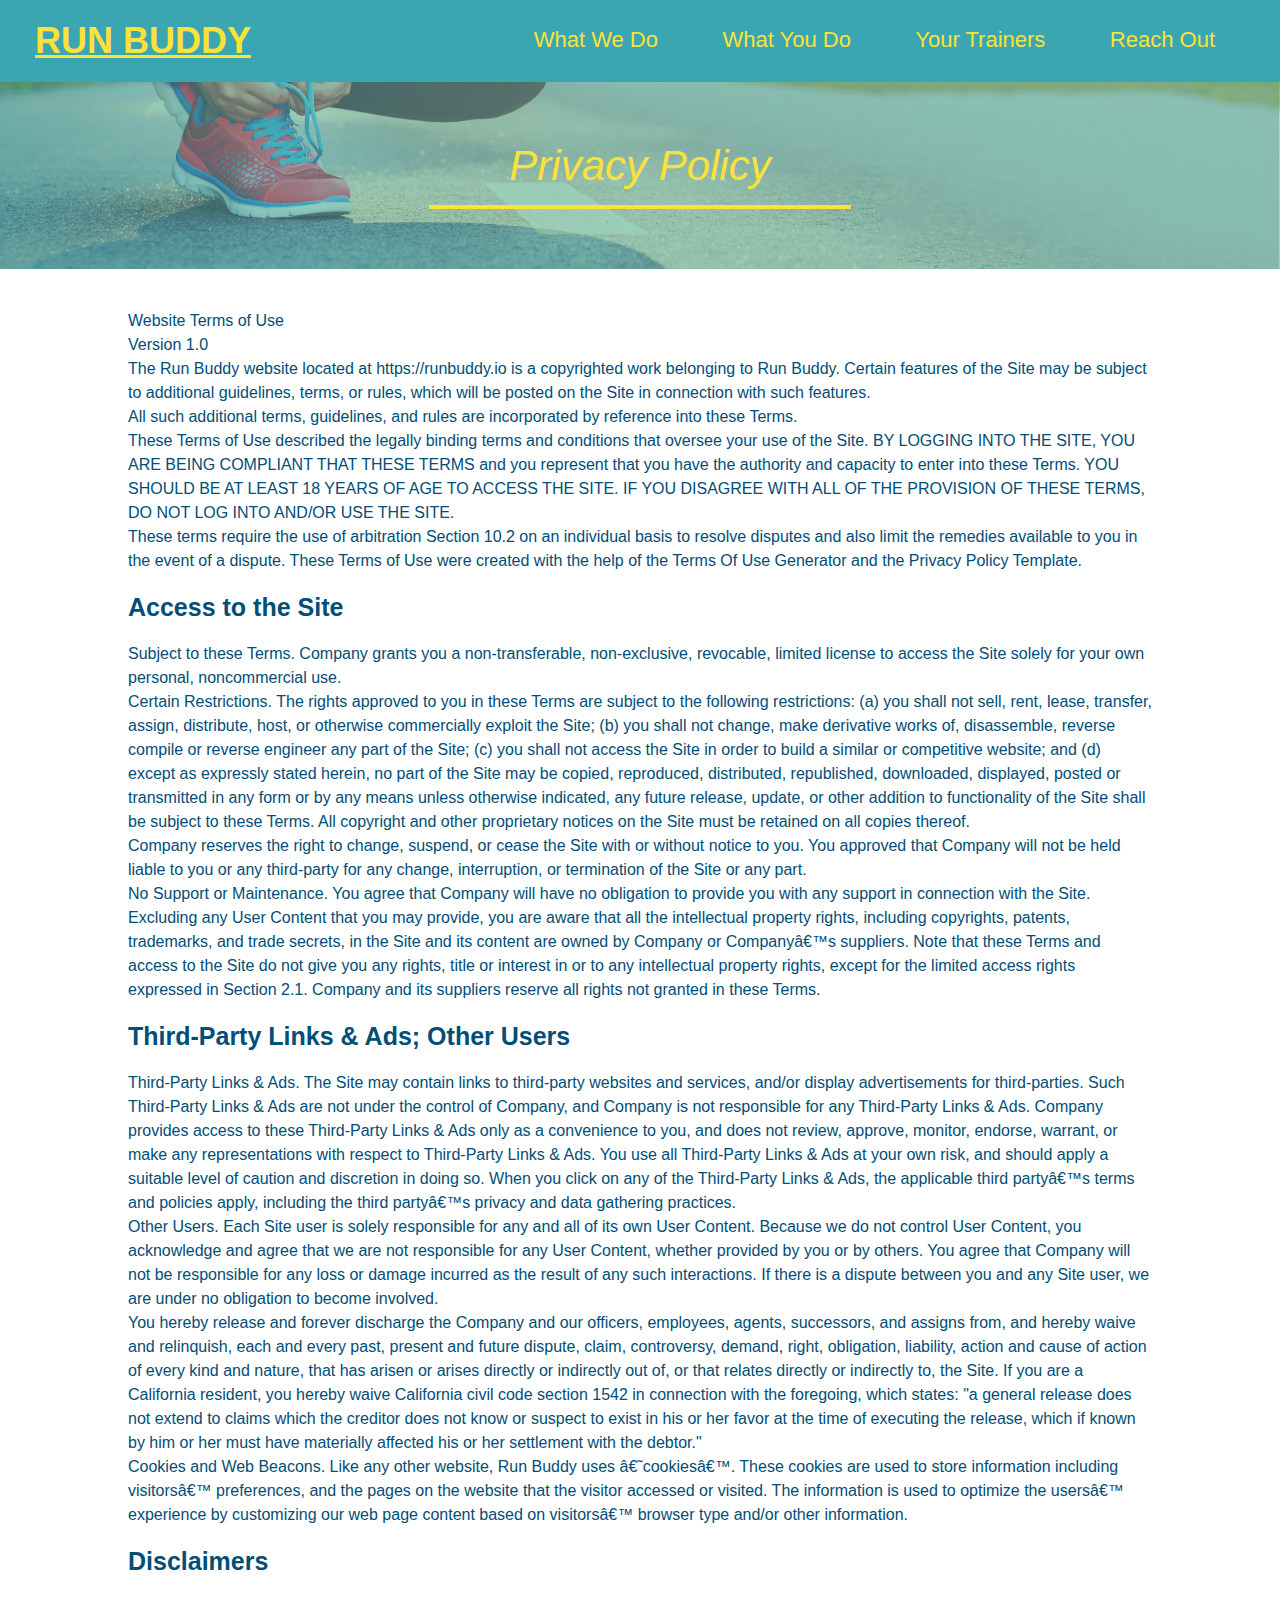
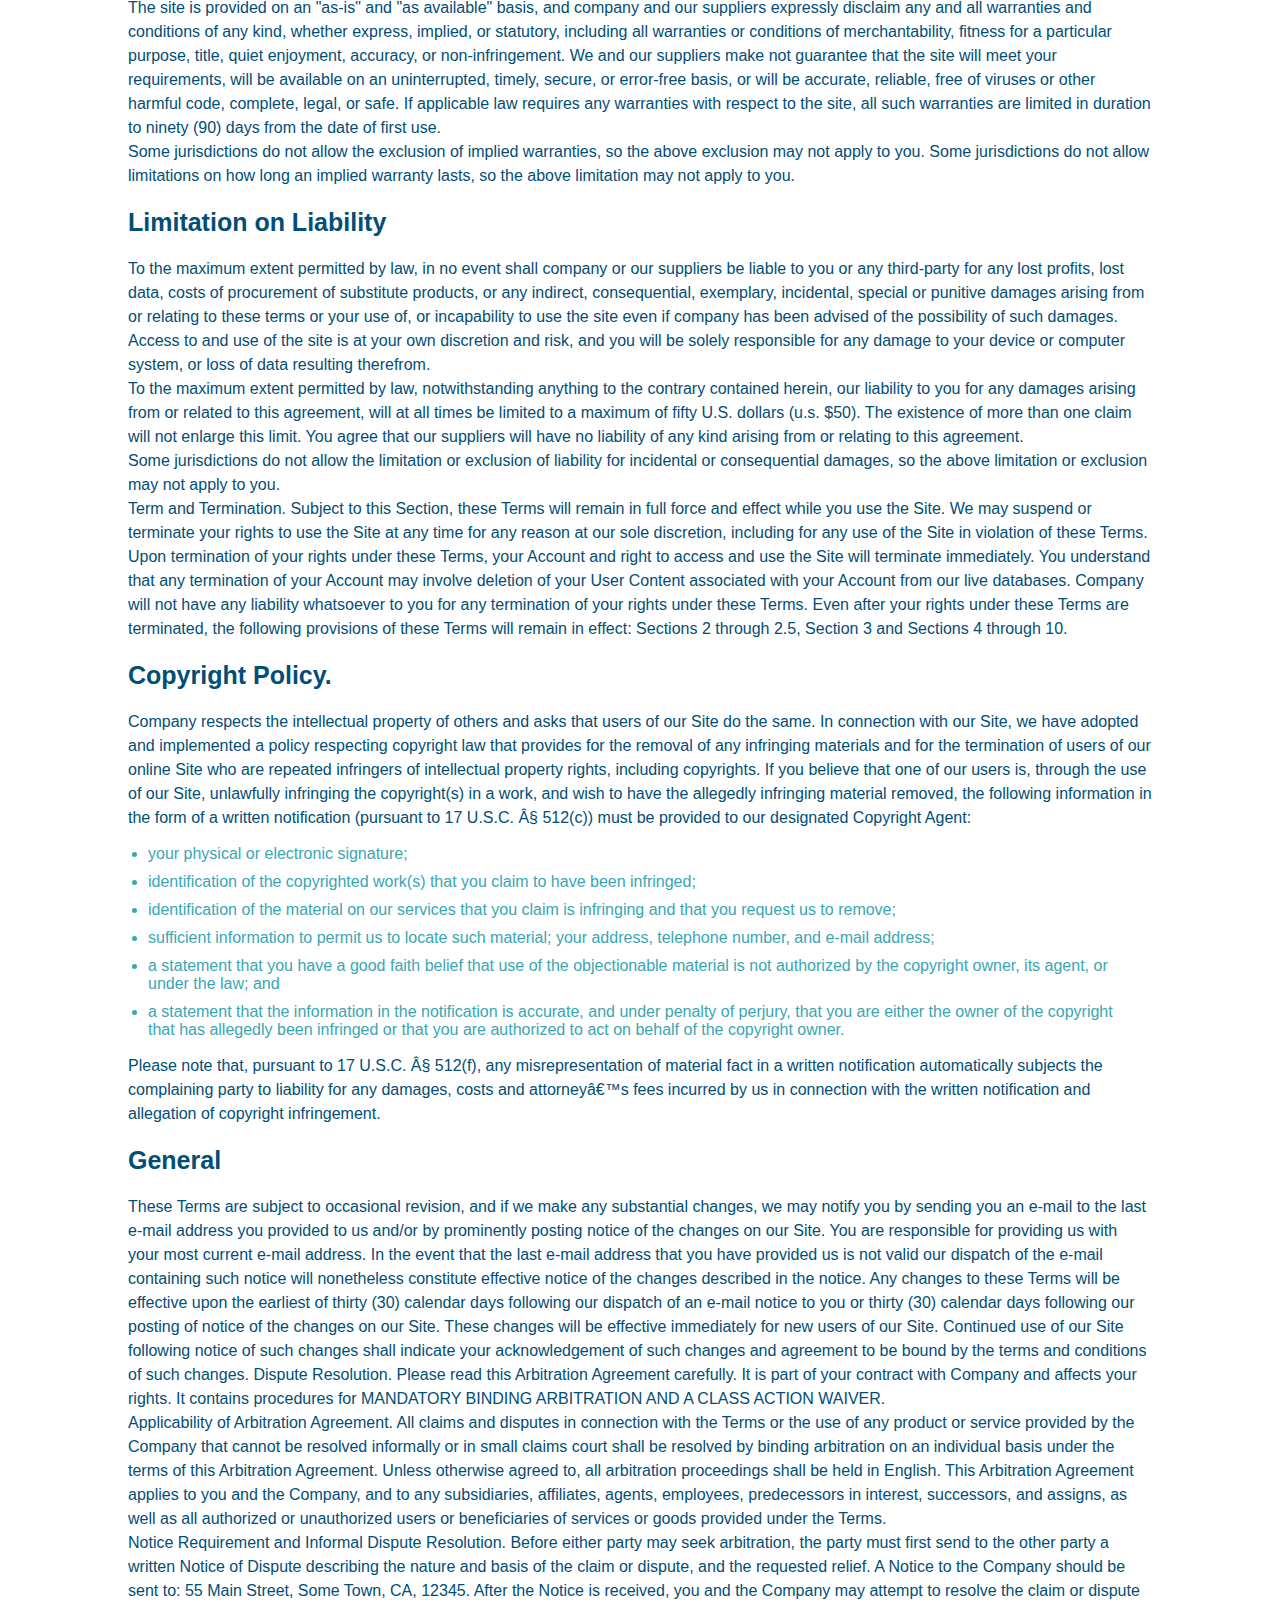
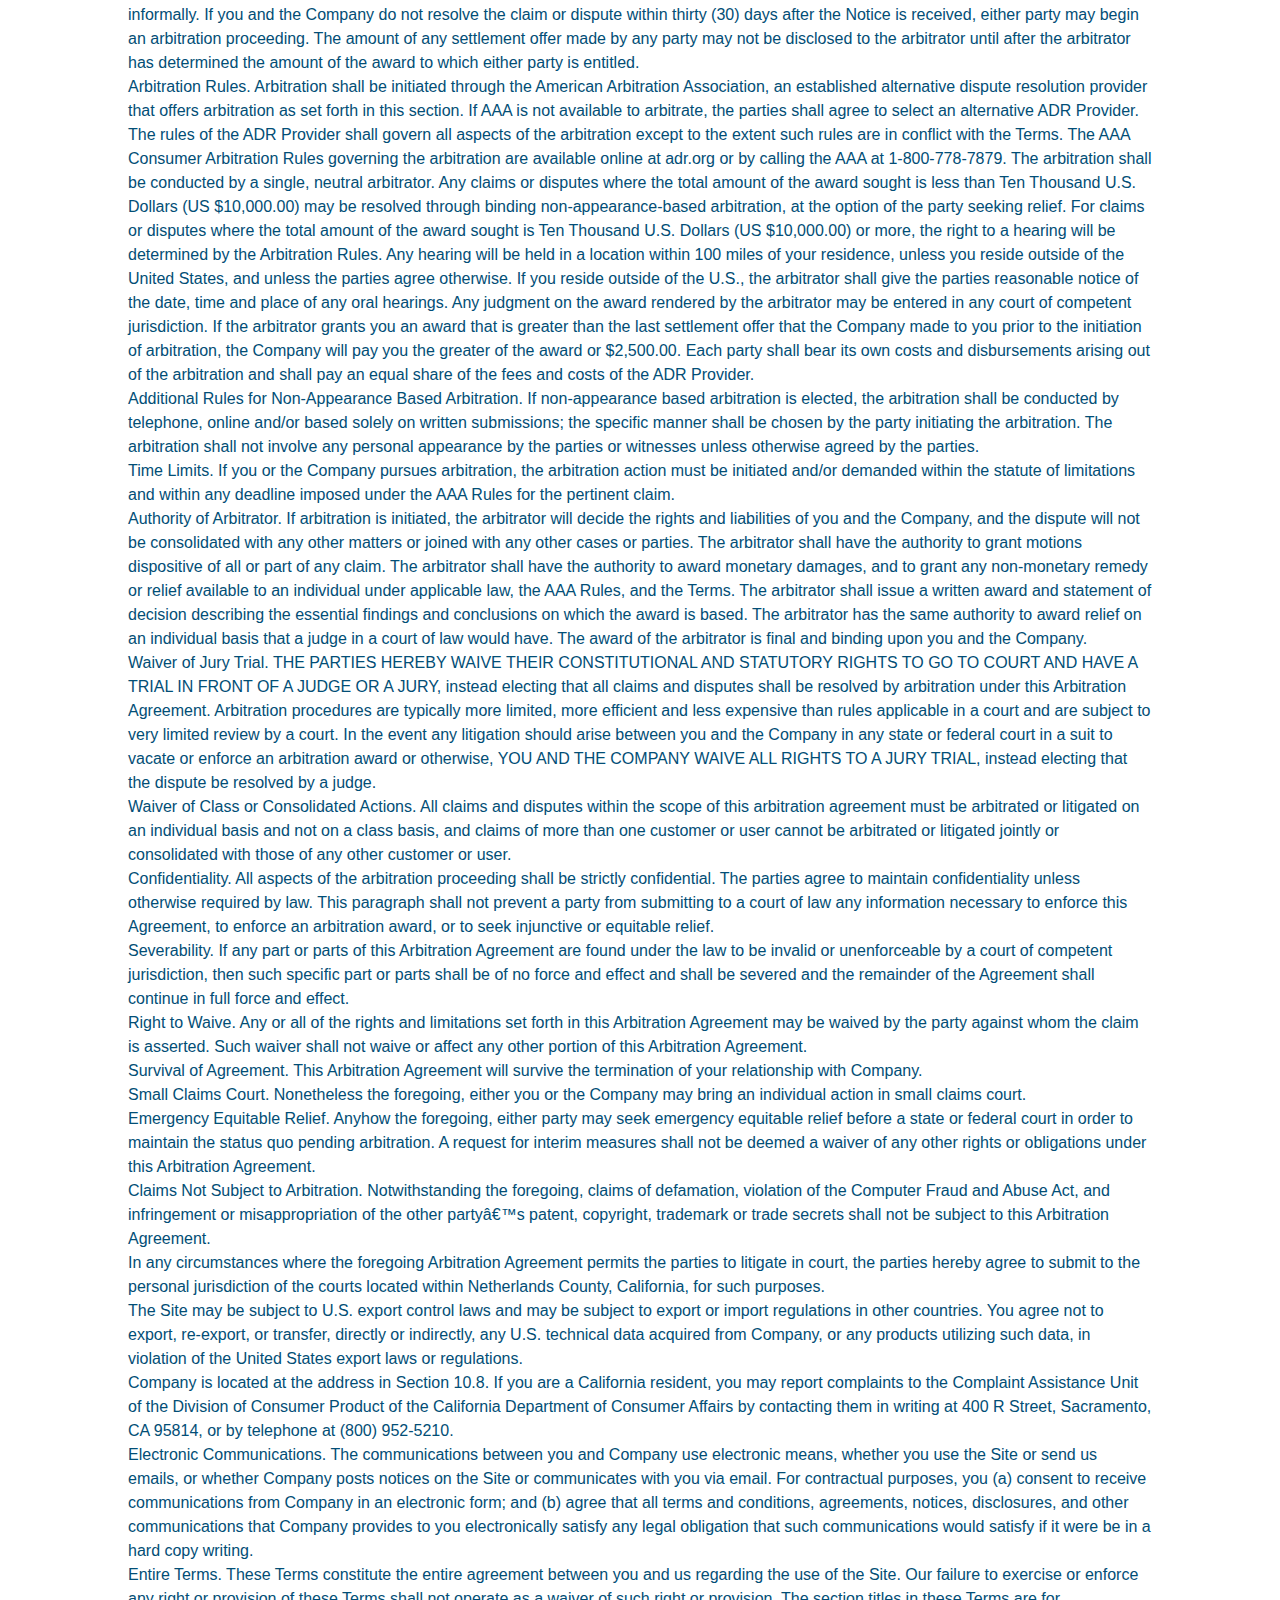
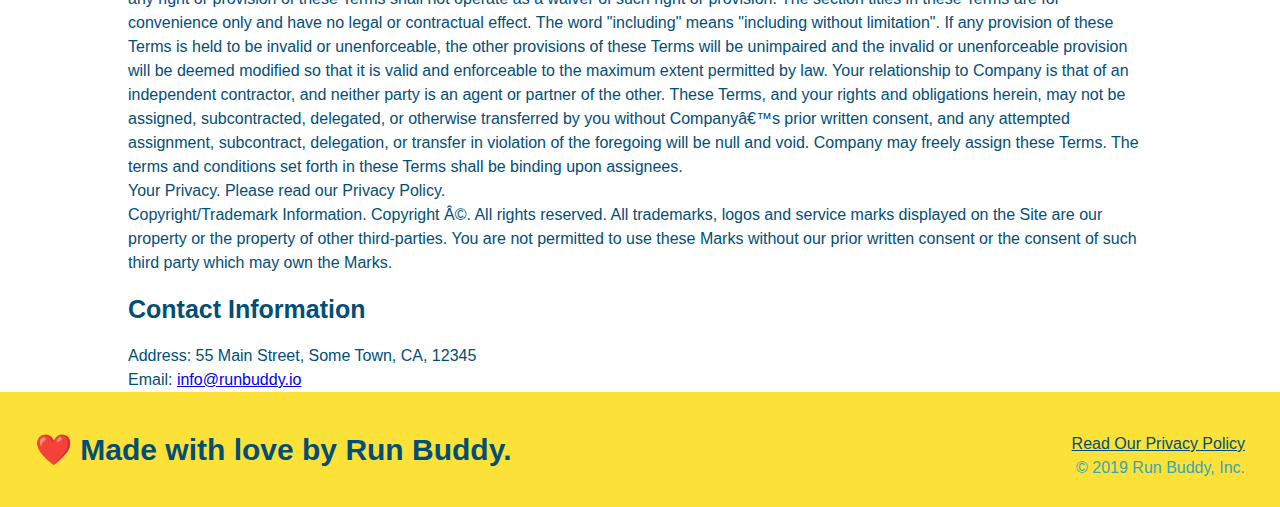
==== privacy-policy.html @ 0b7772a9 "anything over there" ====
<!DOCTYPE html>
<html lang="en">
  <head>
    <meta charset="UTF-8" />
    <title>Privacy Policy - Run Buddy</title>
  </head>
  <link rel="stylesheet" href="./assets/css/style.css" />
  <link rel="stylesheet" href="./assets/css/secondary-style.css" />
  <body>
    <header>
        <h1>
          <a href="./index.html">RUN BUDDY</a>
        </h1> 
        <nav>
            <!--Unordered list element-->
            <ul>
                <!-- List item element-->
                <li>
                    <!-- Anchor element -->
                    <a href=".index.html#what-we-do">What We Do</a>
                </li>
                <li>
                    <a href=".index.html#what-you-do">What You Do</a>
                </li>
                <li>
                    <a href=".index.html#your-trainers">Your Trainers</a>
                </li>
                <li>
                    <a href=".index.html#reach-out">Reach Out</a>
                </li>
            </ul>
        </nav>
    </header>

    <section class="hero hero-secondary">
        <h2 class="page-title">
            Privacy Policy
        </h2>
    </section>

    <article class="secondary-content">

      <p>
        Website Terms of Use
      </p>

      <p>
        Version 1.0
      </p>

      <p>
        The Run Buddy website located at https://runbuddy.io is a copyrighted work belonging to Run Buddy. Certain
        features of the Site may be subject to additional guidelines, terms, or rules, which will be posted on the Site
        in connection with such features.
      </p>

      <p>
        All such additional terms, guidelines, and rules are incorporated by reference into these Terms.
      </p>

      <p>
        These Terms of Use described the legally binding terms and conditions that oversee your use of the Site. BY
        LOGGING INTO THE SITE, YOU ARE BEING COMPLIANT THAT THESE TERMS and you represent that you have the authority
        and capacity to enter into these Terms. YOU SHOULD BE AT LEAST 18 YEARS OF AGE TO ACCESS THE SITE. IF YOU
        DISAGREE WITH ALL OF THE PROVISION OF THESE TERMS, DO NOT LOG INTO AND/OR USE THE SITE.
      </p>

      <p>
        These terms require the use of arbitration Section 10.2 on an individual basis to resolve disputes and also
        limit the remedies available to you in the event of a dispute. These Terms of Use were created with the help of
        the Terms Of Use Generator and the Privacy Policy Template.
      </p>

      <h3>
        Access to the Site
      </h3>

      <p>
        Subject to these Terms. Company grants you a non-transferable, non-exclusive, revocable, limited license to
        access the Site solely for your own personal, noncommercial use.
      </p>

      <p>
        Certain Restrictions. The rights approved to you in these Terms are subject to the following restrictions: (a)
        you shall not sell, rent, lease, transfer, assign, distribute, host, or otherwise commercially exploit the Site;
        (b) you shall not change, make derivative works of, disassemble, reverse compile or reverse engineer any part of
        the Site; (c) you shall not access the Site in order to build a similar or competitive website; and (d) except
        as expressly stated herein, no part of the Site may be copied, reproduced, distributed, republished, downloaded,
        displayed, posted or transmitted in any form or by any means unless otherwise indicated, any future release,
        update, or other addition to functionality of the Site shall be subject to these Terms. All copyright and other
        proprietary notices on the Site must be retained on all copies thereof.
      </p>

      <p>
        Company reserves the right to change, suspend, or cease the Site with or without notice to you. You approved
        that Company will not be held liable to you or any third-party for any change, interruption, or termination of
        the Site or any part.
      </p>

      <p>
        No Support or Maintenance. You agree that Company will have no obligation to provide you with any support in
        connection with the Site.
      </p>

      <p>
        Excluding any User Content that you may provide, you are aware that all the intellectual property rights,
        including copyrights, patents, trademarks, and trade secrets, in the Site and its content are owned by Company
        or Companyâ€™s suppliers. Note that these Terms and access to the Site do not give you any rights, title or
        interest in or to any intellectual property rights, except for the limited access rights expressed in Section
        2.1. Company and its suppliers reserve all rights not granted in these Terms.
      </p>

      <h3>
        Third-Party Links & Ads; Other Users
      </h3>

      <p>
        Third-Party Links & Ads. The Site may contain links to third-party websites and services, and/or display
        advertisements for third-parties. Such Third-Party Links & Ads are not under the control of Company, and Company
        is not responsible for any Third-Party Links & Ads. Company provides access to these Third-Party Links & Ads
        only as a convenience to you, and does not review, approve, monitor, endorse, warrant, or make any
        representations with respect to Third-Party Links & Ads. You use all Third-Party Links & Ads at your own risk,
        and should apply a suitable level of caution and discretion in doing so. When you click on any of the
        Third-Party Links & Ads, the applicable third partyâ€™s terms and policies apply, including the third partyâ€™s
        privacy and data gathering practices.
      </p>

      <p>
        Other Users. Each Site user is solely responsible for any and all of its own User Content. Because we do not
        control User Content, you acknowledge and agree that we are not responsible for any User Content, whether
        provided by you or by others. You agree that Company will not be responsible for any loss or damage incurred as
        the result of any such interactions. If there is a dispute between you and any Site user, we are under no
        obligation to become involved.
      </p>

      <p>
        You hereby release and forever discharge the Company and our officers, employees, agents, successors, and
        assigns from, and hereby waive and relinquish, each and every past, present and future dispute, claim,
        controversy, demand, right, obligation, liability, action and cause of action of every kind and nature, that has
        arisen or arises directly or indirectly out of, or that relates directly or indirectly to, the Site. If you are
        a California resident, you hereby waive California civil code section 1542 in connection with the foregoing,
        which states: "a general release does not extend to claims which the creditor does not know or suspect to exist
        in his or her favor at the time of executing the release, which if known by him or her must have materially
        affected his or her settlement with the debtor."
      </p>

      <p>
        Cookies and Web Beacons. Like any other website, Run Buddy uses â€˜cookiesâ€™. These cookies are used to store
        information including visitorsâ€™ preferences, and the pages on the website that the visitor accessed or visited.
        The information is used to optimize the usersâ€™ experience by customizing our web page content based on visitorsâ€™
        browser type and/or other information.
      </p>

      <h3>
        Disclaimers
      </h3>

      <p>
        The site is provided on an "as-is" and "as available" basis, and company and our suppliers expressly disclaim
        any and all warranties and conditions of any kind, whether express, implied, or statutory, including all
        warranties or conditions of merchantability, fitness for a particular purpose, title, quiet enjoyment, accuracy,
        or non-infringement. We and our suppliers make not guarantee that the site will meet your requirements, will be
        available on an uninterrupted, timely, secure, or error-free basis, or will be accurate, reliable, free of
        viruses or other harmful code, complete, legal, or safe. If applicable law requires any warranties with respect
        to the site, all such warranties are limited in duration to ninety (90) days from the date of first use.
      </p>

      <p>
        Some jurisdictions do not allow the exclusion of implied warranties, so the above exclusion may not apply to
        you. Some jurisdictions do not allow limitations on how long an implied warranty lasts, so the above limitation
        may not apply to you.
      </p>

      <h3>
        Limitation on Liability
      </h3>

      <p>
        To the maximum extent permitted by law, in no event shall company or our suppliers be liable to you or any
        third-party for any lost profits, lost data, costs of procurement of substitute products, or any indirect,
        consequential, exemplary, incidental, special or punitive damages arising from or relating to these terms or
        your use of, or incapability to use the site even if company has been advised of the possibility of such
        damages. Access to and use of the site is at your own discretion and risk, and you will be solely responsible
        for any damage to your device or computer system, or loss of data resulting therefrom.
      </p>

      <p>
        To the maximum extent permitted by law, notwithstanding anything to the contrary contained herein, our liability
        to you for any damages arising from or related to this agreement, will at all times be limited to a maximum of
        fifty U.S. dollars (u.s. $50). The existence of more than one claim will not enlarge this limit. You agree that
        our suppliers will have no liability of any kind arising from or relating to this agreement.
      </p>

      <p>
        Some jurisdictions do not allow the limitation or exclusion of liability for incidental or consequential
        damages, so the above limitation or exclusion may not apply to you.
      </p>

      <p>
        Term and Termination. Subject to this Section, these Terms will remain in full force and effect while you use
        the Site. We may suspend or terminate your rights to use the Site at any time for any reason at our sole
        discretion, including for any use of the Site in violation of these Terms. Upon termination of your rights under
        these Terms, your Account and right to access and use the Site will terminate immediately. You understand that
        any termination of your Account may involve deletion of your User Content associated with your Account from our
        live databases. Company will not have any liability whatsoever to you for any termination of your rights under
        these Terms. Even after your rights under these Terms are terminated, the following provisions of these Terms
        will remain in effect: Sections 2 through 2.5, Section 3 and Sections 4 through 10.
      </p>

      <h3>
        Copyright Policy.
      </h3>

      <p>
        Company respects the intellectual property of others and asks that users of our Site do the same. In connection
        with our Site, we have adopted and implemented a policy respecting copyright law that provides for the removal
        of any infringing materials and for the termination of users of our online Site who are repeated infringers of
        intellectual property rights, including copyrights. If you believe that one of our users is, through the use of
        our Site, unlawfully infringing the copyright(s) in a work, and wish to have the allegedly infringing material
        removed, the following information in the form of a written notification (pursuant to 17 U.S.C. Â§ 512(c)) must
        be provided to our designated Copyright Agent:
      </p>

      <ul>
        <li>
          your physical or electronic signature;
        </li>
        <li>
          identification of the copyrighted work(s) that you claim to have been infringed;
        </li>
        <li>
          identification of the material on our services that you claim is infringing and that you request us to remove;
        </li>
        <li>
          sufficient information to permit us to locate such material; your address, telephone number, and e-mail
          address;
        </li>
        <li>
          a statement that you have a good faith belief that use of the objectionable material is not authorized by the
          copyright owner, its agent, or under the law; and
        </li>
        <li>
          a statement that the information in the notification is accurate, and under penalty of perjury, that you are
          either the owner of the copyright that has allegedly been infringed or that you are authorized to act on
          behalf of the copyright owner.
        </li>
      </ul>

      <p>
        Please note that, pursuant to 17 U.S.C. Â§ 512(f), any misrepresentation of material fact in a written
        notification automatically subjects the complaining party to liability for any damages, costs and attorneyâ€™s
        fees incurred by us in connection with the written notification and allegation of copyright infringement.
      </p>

      <h3>
        General
      </h3>

      <p>
        These Terms are subject to occasional revision, and if we make any substantial changes, we may notify you by
        sending you an e-mail to the last e-mail address you provided to us and/or by prominently posting notice of the
        changes on our Site. You are responsible for providing us with your most current e-mail address. In the event
        that the last e-mail address that you have provided us is not valid our dispatch of the e-mail containing such
        notice will nonetheless constitute effective notice of the changes described in the notice. Any changes to these
        Terms will be effective upon the earliest of thirty (30) calendar days following our dispatch of an e-mail
        notice to you or thirty (30) calendar days following our posting of notice of the changes on our Site. These
        changes will be effective immediately for new users of our Site. Continued use of our Site following notice of
        such changes shall indicate your acknowledgement of such changes and agreement to be bound by the terms and
        conditions of such changes. Dispute Resolution. Please read this Arbitration Agreement carefully. It is part of
        your contract with Company and affects your rights. It contains procedures for MANDATORY BINDING ARBITRATION AND
        A CLASS ACTION WAIVER.
      </p>

      <p>
        Applicability of Arbitration Agreement. All claims and disputes in connection with the Terms or the use of any
        product or service provided by the Company that cannot be resolved informally or in small claims court shall be
        resolved by binding arbitration on an individual basis under the terms of this Arbitration Agreement. Unless
        otherwise agreed to, all arbitration proceedings shall be held in English. This Arbitration Agreement applies to
        you and the Company, and to any subsidiaries, affiliates, agents, employees, predecessors in interest,
        successors, and assigns, as well as all authorized or unauthorized users or beneficiaries of services or goods
        provided under the Terms.
      </p>

      <p>
        Notice Requirement and Informal Dispute Resolution. Before either party may seek arbitration, the party must
        first send to the other party a written Notice of Dispute describing the nature and basis of the claim or
        dispute, and the requested relief. A Notice to the Company should be sent to: 55 Main Street, Some Town, CA,
        12345. After the Notice is received, you and the Company may attempt to resolve the claim or dispute informally.
        If you and the Company do not resolve the claim or dispute within thirty (30) days after the Notice is received,
        either party may begin an arbitration proceeding. The amount of any settlement offer made by any party may not
        be disclosed to the arbitrator until after the arbitrator has determined the amount of the award to which either
        party is entitled.
      </p>

      <p>
        Arbitration Rules. Arbitration shall be initiated through the American Arbitration Association, an established
        alternative dispute resolution provider that offers arbitration as set forth in this section. If AAA is not
        available to arbitrate, the parties shall agree to select an alternative ADR Provider. The rules of the ADR
        Provider shall govern all aspects of the arbitration except to the extent such rules are in conflict with the
        Terms. The AAA Consumer Arbitration Rules governing the arbitration are available online at adr.org or by
        calling the AAA at 1-800-778-7879. The arbitration shall be conducted by a single, neutral arbitrator. Any
        claims or disputes where the total amount of the award sought is less than Ten Thousand U.S. Dollars (US
        $10,000.00) may be resolved through binding non-appearance-based arbitration, at the option of the party seeking
        relief. For claims or disputes where the total amount of the award sought is Ten Thousand U.S. Dollars (US
        $10,000.00) or more, the right to a hearing will be determined by the Arbitration Rules. Any hearing will be
        held in a location within 100 miles of your residence, unless you reside outside of the United States, and
        unless the parties agree otherwise. If you reside outside of the U.S., the arbitrator shall give the parties
        reasonable notice of the date, time and place of any oral hearings. Any judgment on the award rendered by the
        arbitrator may be entered in any court of competent jurisdiction. If the arbitrator grants you an award that is
        greater than the last settlement offer that the Company made to you prior to the initiation of arbitration, the
        Company will pay you the greater of the award or $2,500.00. Each party shall bear its own costs and
        disbursements arising out of the arbitration and shall pay an equal share of the fees and costs of the ADR
        Provider.
      </p>

      <p>
        Additional Rules for Non-Appearance Based Arbitration. If non-appearance based arbitration is elected, the
        arbitration shall be conducted by telephone, online and/or based solely on written submissions; the specific
        manner shall be chosen by the party initiating the arbitration. The arbitration shall not involve any personal
        appearance by the parties or witnesses unless otherwise agreed by the parties.
      </p>

      <p>
        Time Limits. If you or the Company pursues arbitration, the arbitration action must be initiated and/or demanded
        within the statute of limitations and within any deadline imposed under the AAA Rules for the pertinent claim.
      </p>

      <p>
        Authority of Arbitrator. If arbitration is initiated, the arbitrator will decide the rights and liabilities of
        you and the Company, and the dispute will not be consolidated with any other matters or joined with any other
        cases or parties. The arbitrator shall have the authority to grant motions dispositive of all or part of any
        claim. The arbitrator shall have the authority to award monetary damages, and to grant any non-monetary remedy
        or relief available to an individual under applicable law, the AAA Rules, and the Terms. The arbitrator shall
        issue a written award and statement of decision describing the essential findings and conclusions on which the
        award is based. The arbitrator has the same authority to award relief on an individual basis that a judge in a
        court of law would have. The award of the arbitrator is final and binding upon you and the Company.
      </p>

      <p>
        Waiver of Jury Trial. THE PARTIES HEREBY WAIVE THEIR CONSTITUTIONAL AND STATUTORY RIGHTS TO GO TO COURT AND HAVE
        A TRIAL IN FRONT OF A JUDGE OR A JURY, instead electing that all claims and disputes shall be resolved by
        arbitration under this Arbitration Agreement. Arbitration procedures are typically more limited, more efficient
        and less expensive than rules applicable in a court and are subject to very limited review by a court. In the
        event any litigation should arise between you and the Company in any state or federal court in a suit to vacate
        or enforce an arbitration award or otherwise, YOU AND THE COMPANY WAIVE ALL RIGHTS TO A JURY TRIAL, instead
        electing that the dispute be resolved by a judge.
      </p>

      <p>
        Waiver of Class or Consolidated Actions. All claims and disputes within the scope of this arbitration agreement
        must be arbitrated or litigated on an individual basis and not on a class basis, and claims of more than one
        customer or user cannot be arbitrated or litigated jointly or consolidated with those of any other customer or
        user.
      </p>

      <p>
        Confidentiality. All aspects of the arbitration proceeding shall be strictly confidential. The parties agree to
        maintain confidentiality unless otherwise required by law. This paragraph shall not prevent a party from
        submitting to a court of law any information necessary to enforce this Agreement, to enforce an arbitration
        award, or to seek injunctive or equitable relief.
      </p>

      <p>
        Severability. If any part or parts of this Arbitration Agreement are found under the law to be invalid or
        unenforceable by a court of competent jurisdiction, then such specific part or parts shall be of no force and
        effect and shall be severed and the remainder of the Agreement shall continue in full force and effect.
      </p>

      <p>
        Right to Waive. Any or all of the rights and limitations set forth in this Arbitration Agreement may be waived
        by the party against whom the claim is asserted. Such waiver shall not waive or affect any other portion of this
        Arbitration Agreement.
      </p>

      <p>
        Survival of Agreement. This Arbitration Agreement will survive the termination of your relationship with
        Company.
      </p>

      <p>
        Small Claims Court. Nonetheless the foregoing, either you or the Company may bring an individual action in small
        claims court.
      </p>

      <p>
        Emergency Equitable Relief. Anyhow the foregoing, either party may seek emergency equitable relief before a
        state or federal court in order to maintain the status quo pending arbitration. A request for interim measures
        shall not be deemed a waiver of any other rights or obligations under this Arbitration Agreement.
      </p>

      <p>
        Claims Not Subject to Arbitration. Notwithstanding the foregoing, claims of defamation, violation of the
        Computer Fraud and Abuse Act, and infringement or misappropriation of the other partyâ€™s patent, copyright,
        trademark or trade secrets shall not be subject to this Arbitration Agreement.
      </p>

      <p>
        In any circumstances where the foregoing Arbitration Agreement permits the parties to litigate in court, the
        parties hereby agree to submit to the personal jurisdiction of the courts located within Netherlands County,
        California, for such purposes.
      </p>

      <p>
        The Site may be subject to U.S. export control laws and may be subject to export or import regulations in other
        countries. You agree not to export, re-export, or transfer, directly or indirectly, any U.S. technical data
        acquired from Company, or any products utilizing such data, in violation of the United States export laws or
        regulations.
      </p>

      <p>
        Company is located at the address in Section 10.8. If you are a California resident, you may report complaints
        to the Complaint Assistance Unit of the Division of Consumer Product of the California Department of Consumer
        Affairs by contacting them in writing at 400 R Street, Sacramento, CA 95814, or by telephone at (800) 952-5210.
      </p>

      <p>
        Electronic Communications. The communications between you and Company use electronic means, whether you use the
        Site or send us emails, or whether Company posts notices on the Site or communicates with you via email. For
        contractual purposes, you (a) consent to receive communications from Company in an electronic form; and (b)
        agree that all terms and conditions, agreements, notices, disclosures, and other communications that Company
        provides to you electronically satisfy any legal obligation that such communications would satisfy if it were be
        in a hard copy writing.
      </p>

      <p>
        Entire Terms. These Terms constitute the entire agreement between you and us regarding the use of the Site. Our
        failure to exercise or enforce any right or provision of these Terms shall not operate as a waiver of such right
        or provision. The section titles in these Terms are for convenience only and have no legal or contractual
        effect. The word "including" means "including without limitation". If any provision of these Terms is held to be
        invalid or unenforceable, the other provisions of these Terms will be unimpaired and the invalid or
        unenforceable provision will be deemed modified so that it is valid and enforceable to the maximum extent
        permitted by law. Your relationship to Company is that of an independent contractor, and neither party is an
        agent or partner of the other. These Terms, and your rights and obligations herein, may not be assigned,
        subcontracted, delegated, or otherwise transferred by you without Companyâ€™s prior written consent, and any
        attempted assignment, subcontract, delegation, or transfer in violation of the foregoing will be null and void.
        Company may freely assign these Terms. The terms and conditions set forth in these Terms shall be binding upon
        assignees.
      </p>

      <p>
        Your Privacy. Please read our Privacy Policy.
      </p>

      <p>
        Copyright/Trademark Information. Copyright Â©. All rights reserved. All trademarks, logos and service marks
        displayed on the Site are our property or the property of other third-parties. You are not permitted to use
        these Marks without our prior written consent or the consent of such third party which may own the Marks.
      </p>

      <h3>
        Contact Information
      </h3>

      <p>
        Address: 55 Main Street, Some Town, CA, 12345
      </p>

      <p>
        Email: <a href="mailto:info@runbuddy.io">info@runbuddy.io</a>
      </p>

    </article>

    <!-- footer -->
    <footer>
        <h2>❤️ Made with love by Run Buddy.</h2>
        <div>
            <a href="#">Read Our Privacy Policy</a><br />
            &copy; 2019 Run Buddy, Inc.
        </div>
    </footer>
  </body>
</html>
---- assets/css/style.css ----
* {
    margin: 0;
    padding: 0;
    box-sizing: border-box;
}

body {
    /* more on this crazy alphanumerical value in a minute! */
    color: #39a6b2;
    font-family: Helvetica, Arial, sans-serif;
}

/* apply styles to <header> */
header {
    padding: 20px 35px;
    background-color: #39a6b2;
}
header h1 {
    font-weight: bold;
    font-size: 36px;
    text-decoration: underline;
    color: #fce138;
    margin: 0;
    display: inline;
}

header a {
    text-decoration: none;
    color: #fce138
}

header nav {
    float: right;
    margin: 7px 0;
}

header nav ul li {
    display: inline;
}

header nav ul li a {
    margin: 0 30px;
    font-weight: lighter;
    font-size: 22px;
}

footer {
    background: #fce138;
    width: 100%;
    padding: 40px 35px;
}

footer h2 {
    display: inline;
    color: #024e76;
    font-size: 30px;
    margin: 0;
}

footer div {
    float: right;
    line-height: 1.5;
    text-align: right;
}

footer a {
    color: #024e76;
}

section {
    padding: 60px;
}

/* Hero Style Start */
.hero {
    background-image: url("../images/hero-bg.jpeg");
    height: 600px;
    background-size: cover;
    background-position: center;
    position: relative;
}
/* Hero Style End */

.hero-form {
    background-color: #fce138;
    padding: 20px;
    width: 500px;
    color: #024e76;
    border-style: solid;
    border-width: 3px;
    border-color: #024e76;
    position: absolute;
    bottom: 120px;
    right: 140px;
}

.hero-form h3 {
    font-size: 24px;
    margin: 0;
}

.hero-form p {
    margin: 5px 0 15px 0;
}

.form-input {
    border: 1px solid #024e76;
    display: block;
    padding: 7px 15px;
    font-size: 16px;
    color: #024e76;
    width: 100%;
    margin-bottom: 15px;
}

.hero-form label {
    margin: 0 5px;
}

.hero-form button {
    color: #fce138;
    background-color: #024e76;
    border: none;
    padding: 10px 20px;
    font-size: 16px;
}
/* Hero Styles End */

.intro {
    text-align: center;
}

.intro p {
    /* add this alongside your other declarations */
    margin: 0 auto;
    line-height: 1.7;
    color: #39a6b2;
    width: 80%;
    font-size: 20px;
}

.steps {
    text-align: center;
    background: #fce138
}

.section-title {
    font-size: 55px;
    color: #024e76;
    margin-bottom: 35px;
    padding: 0 100px 20px 100px;
    display: inline-block;
    border-bottom: 3px solid;
}

.primary-border {
    border-color: #fce138;
}

.secondary-border {
    border-color: #39a6b2;
}

.steps div {
    margin-bottom: 80px;
}

.steps img {
    width: 15%;
    margin: 10px 0;
}

.steps h3 {
    color: #024e76;
    font-size: 46px;
    margin-top: 10px;
}

.steps p {
    color: #39a6b2;
    font-size: 23px;
}

.steps span {
    font-size: 38px;
}

.trainers {
    text-align: center;
    
}

.trainer {
    width: 900px;
    margin: 0 auto 30px auto;
    background: #024e76;
    color: #fce138;
    overflow: auto;
}

.trainer img {
    width: 35%;
    float: left;
    overflow: auto;
}

.trainer-bio {
    padding: 35px;
    float: left;
    width: 65%;
    overflow: auto;
}

.text-left {
    text-align: left;
}

.text-right {
    text-align: right;
}

.trainer-bio h3 {
    font-size: 32px;
    margin-bottom: 8px;
}

.trainer-bio h4 {
    font-weight: lighter;
    font-size: 26px;
    margin-bottom: 25px;
}

.trainer-bio p {
    font-size: 17px;
    line-height: 1.3;
}

/* REACH OUT STYLES START */
.contact {
    background-color: #024e76;
    text-align: center;
}

.secondary-borders {
    color: #fce138;
    text-align: center;
    border-bottom: #39a6b2;
}

.contact h2 {
    color: #fce138;
}

.contact-info iframe {
    width: 400px;
    height: 400px;
}

.contact-info div {
    width: 410px;
    display: inline-block;
    vertical-align: top;
    text-align: left;
    margin: 30px 0 0 60px;
    color: white;
}

.contact-info h3 {
    color: #fce138;
    font-size: 30px;
    margin-bottom: 20px;
}

.contact-info p, .contact-info address {
    margin: 20px 0;
    line-height: 1.5;
    font-size: 20px;
    font-style: normal;
}

.contact-info a {
    color: #fce138;
}

/* REACH OUT STYLES END */
---- assets/css/secondary-style.css ----
.hero {
    background-position: bottom;
    height: auto;
    text-align: center;
    margin-bottom: 40px;
}

/* these two colors will override the ones above in .hero */
/* .hero-secondary { */
    /* background-color: black; */
    /* color: red; */
    /* text-align: center; */
/* } */

.page-title {
    color: #fce138;
    display: inline-block;
    border-bottom: 4px solid #fce138;
    padding: 0 80px 15px 80px;
    font-weight: normal;
    font-size: 42px;
    font-style: italic;
}

.secondary-content {
    width: 80%;
    margin: auto;
    color: #024e76;

}

.secondary-content h3 {
    font-size: 25px;
    margin: 20px 0;
}

.secondary-content p {
    font-size: 16px;
    line-height: 1.5;
    margin: auto;
}

.secondary-content ul {
    margin: 15px 20px;
}

.secondary-content li {
    color: #39a6b2;
    margin: 10px 0;
}
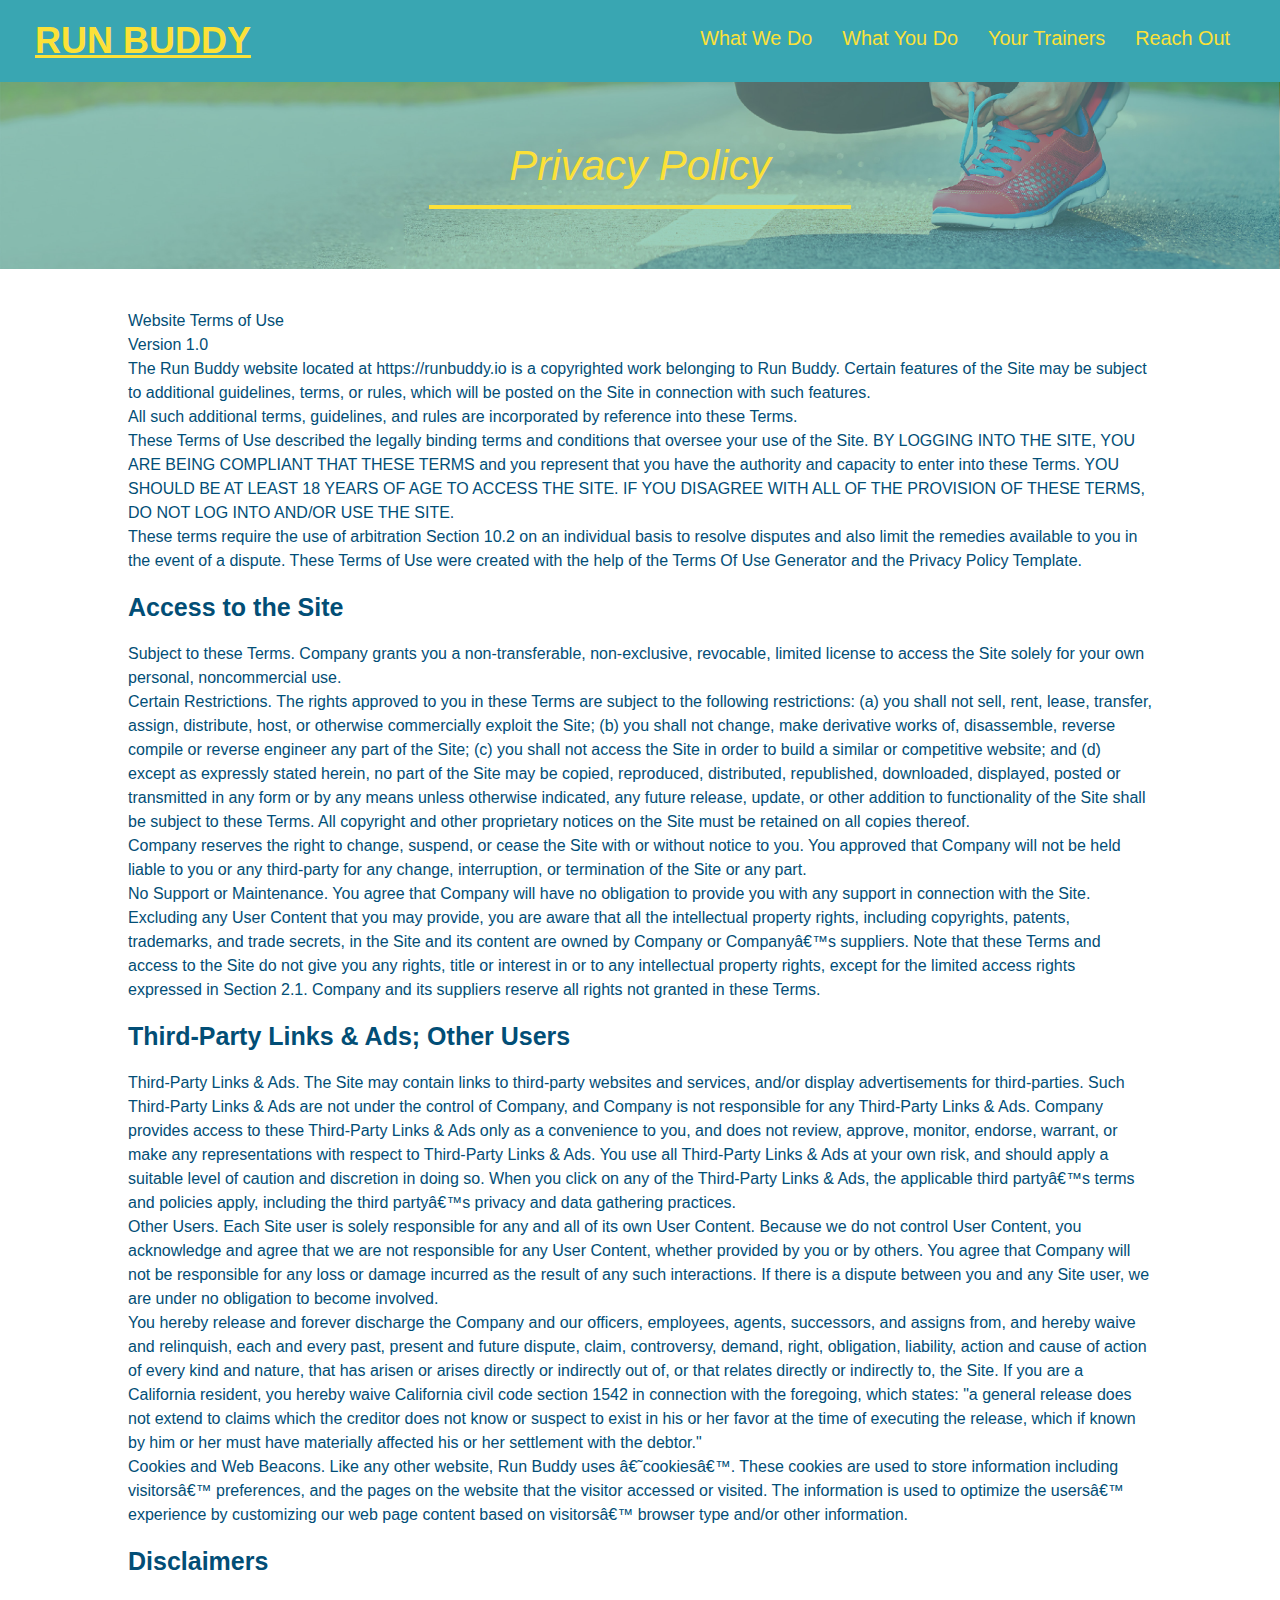
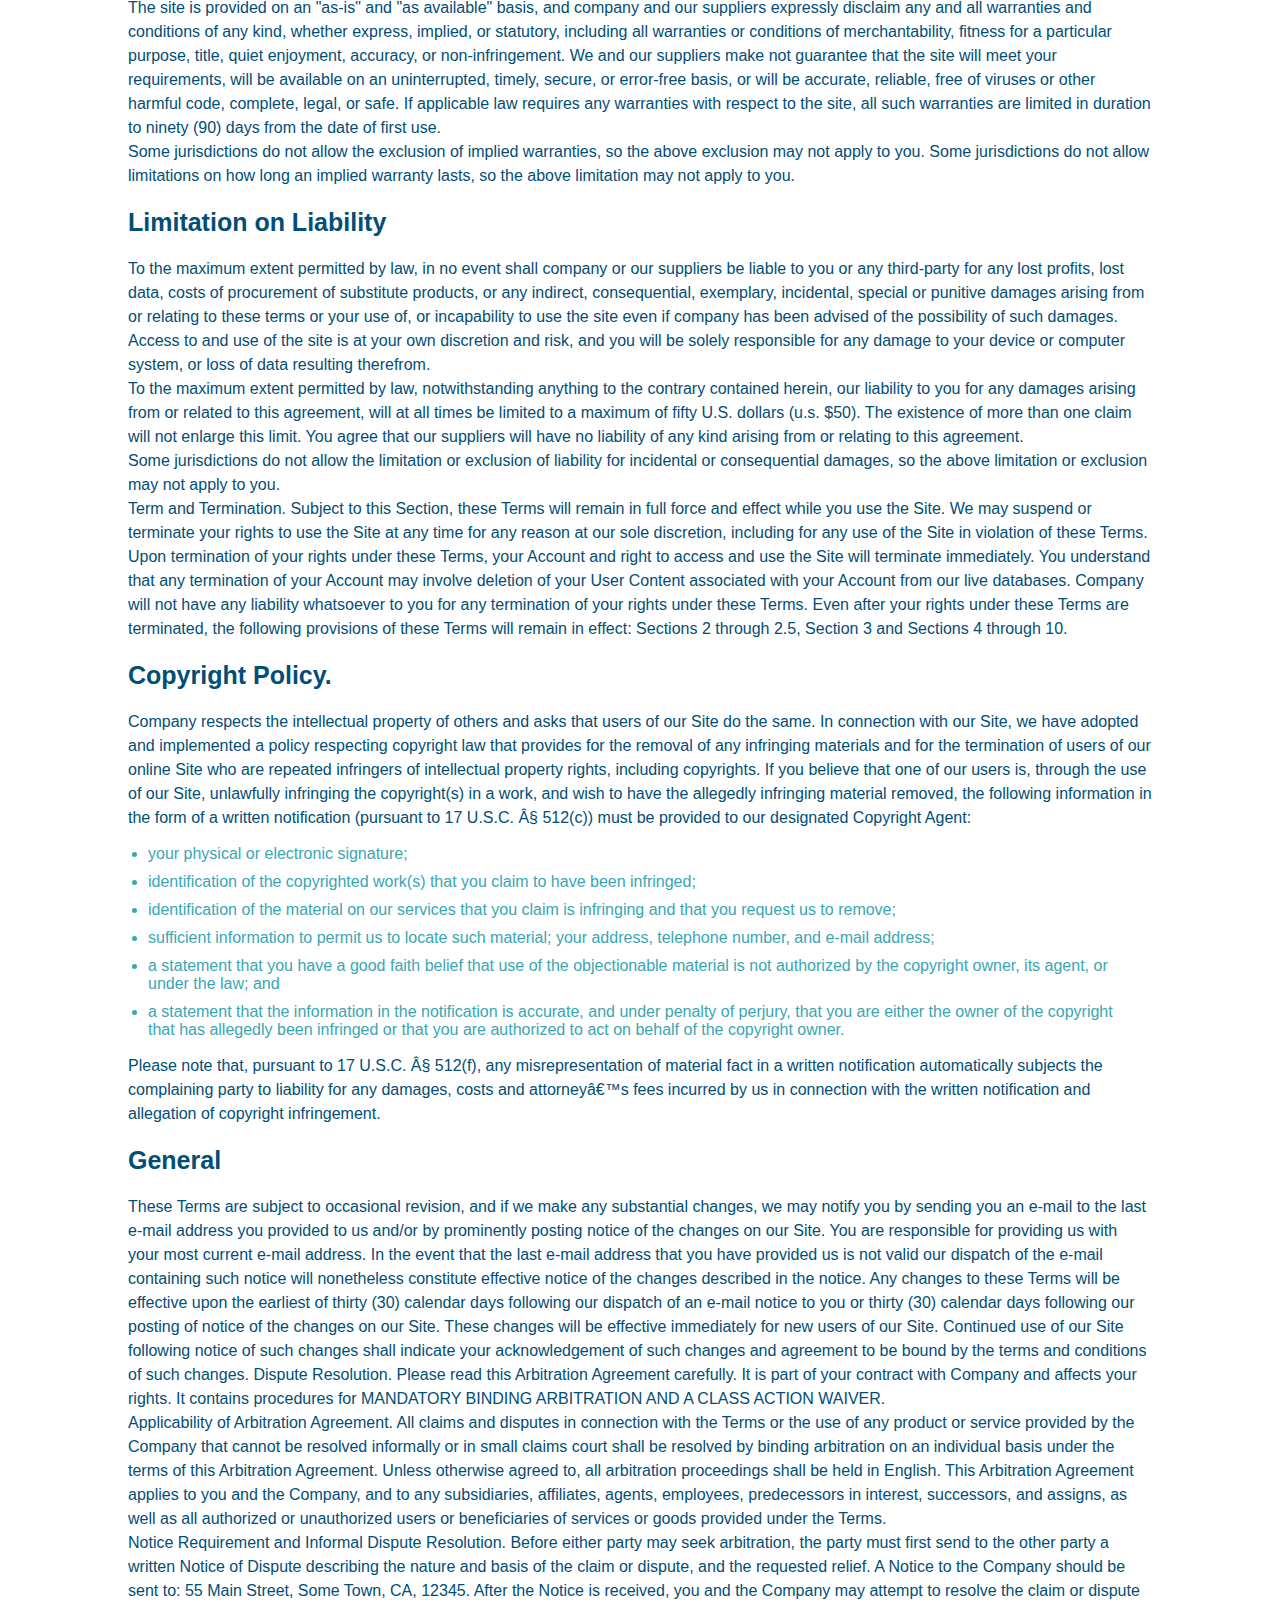
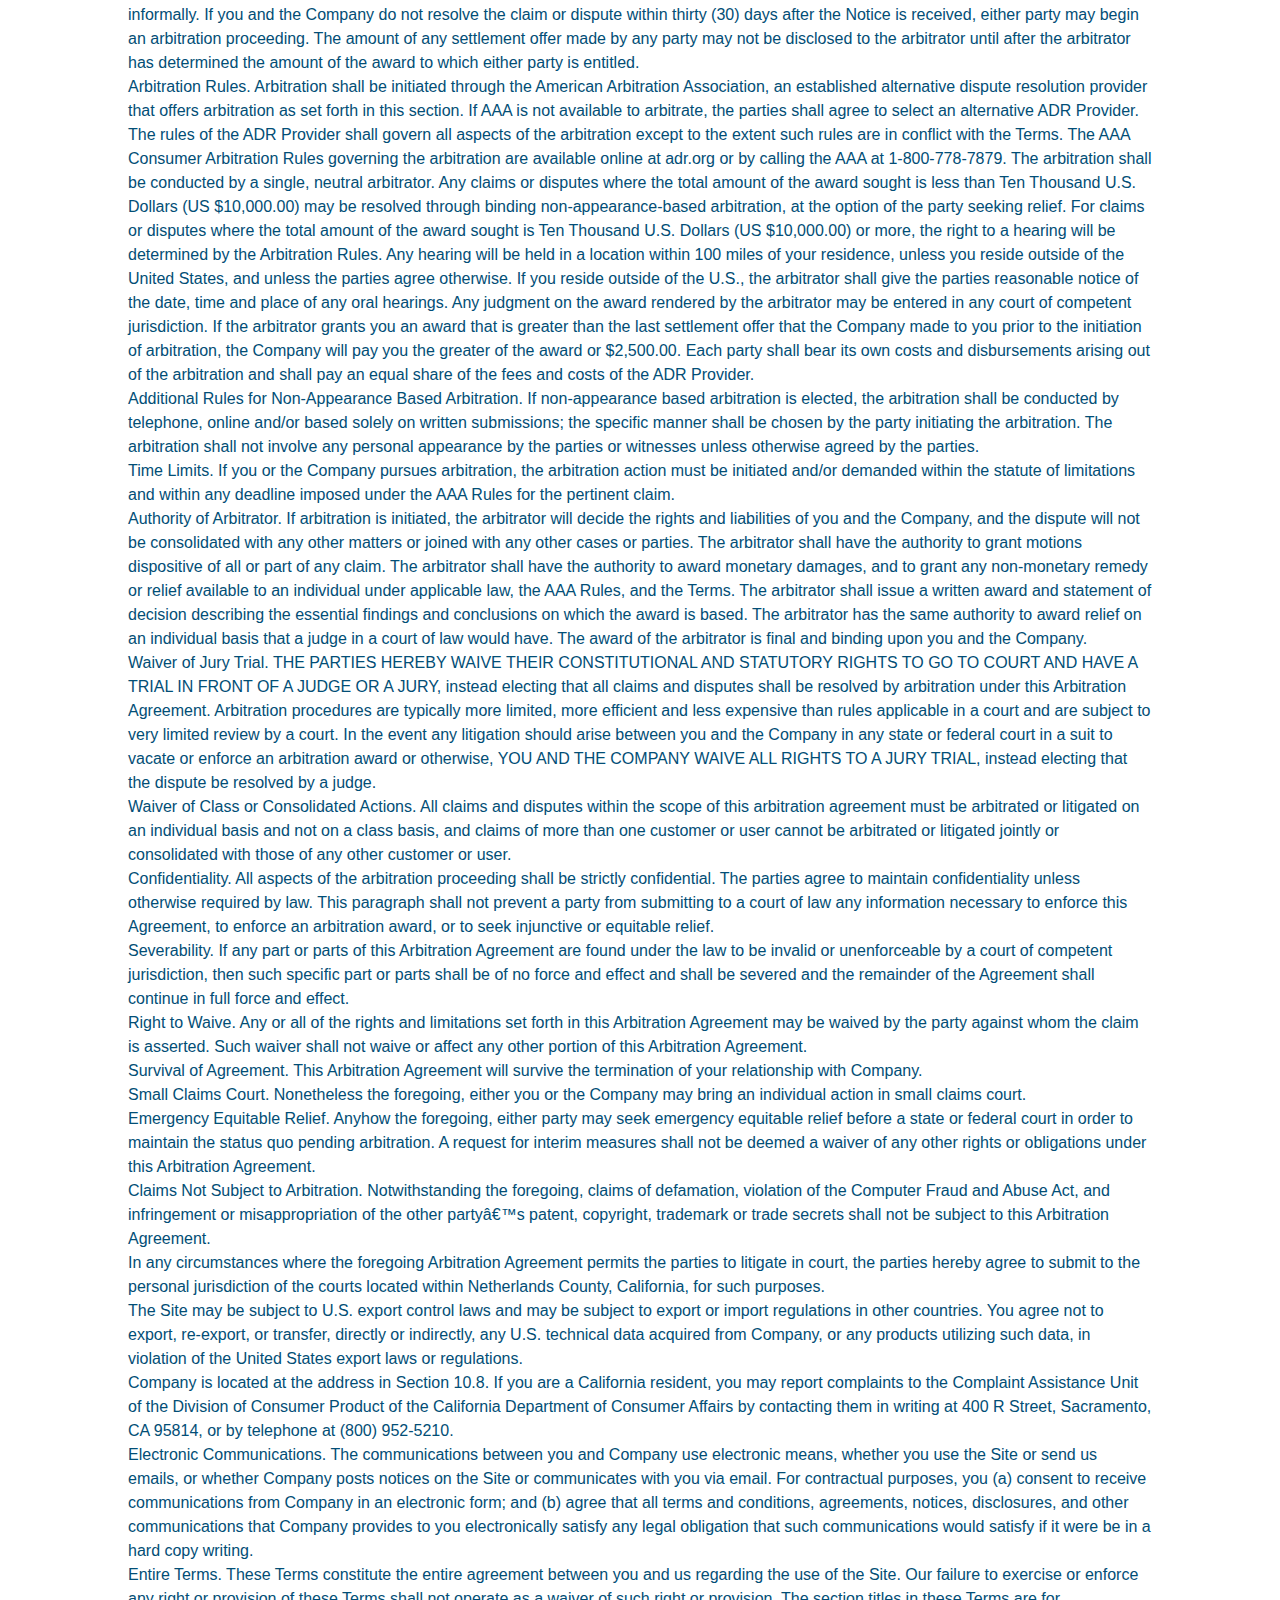
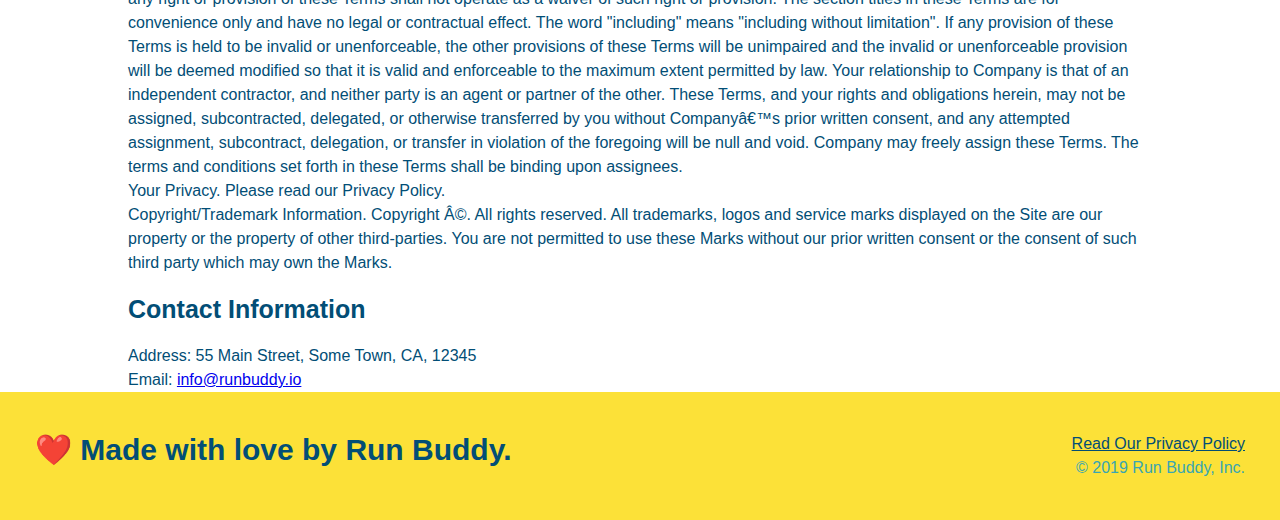
==== commit 3eb7b5a8: "media queries test" ====
--- a/privacy-policy.html
+++ b/privacy-policy.html
@@ -1,6 +1,7 @@
 <!DOCTYPE html>
 <html lang="en">
   <head>
+    <meta name="viewport" content="width=device-width", initial-scale=1.0/>
     <meta charset="UTF-8" />
     <title>Privacy Policy - Run Buddy</title>
   </head>
--- a/assets/css/style.css
+++ b/assets/css/style.css
@@ -14,6 +14,9 @@
 header {
     padding: 20px 35px;
     background-color: #39a6b2;
+    display: flex;
+    justify-content: space-between;
+    flex-wrap: wrap;
 }
 header h1 {
     font-weight: bold;
@@ -21,7 +24,6 @@
     text-decoration: underline;
     color: #fce138;
     margin: 0;
-    display: inline;
 }
 
 header a {
@@ -30,35 +32,39 @@
 }
 
 header nav {
-    float: right;
     margin: 7px 0;
 }
 
-header nav ul li {
-    display: inline;
+header nav ul {
+    display: flex;
+    flex-wrap: wrap;
+    justify-content: space-between;
+    align-items: center;
+    list-style: none;
 }
 
 header nav ul li a {
-    margin: 0 30px;
+    padding: 10px 15px;
     font-weight: lighter;
-    font-size: 22px;
+    font-size: 1.55vw;
 }
 
 footer {
     background: #fce138;
     width: 100%;
     padding: 40px 35px;
+    display: flex;
+    justify-content: space-between;
+    flex-wrap: wrap;
 }
 
 footer h2 {
-    display: inline;
     color: #024e76;
     font-size: 30px;
     margin: 0;
 }
 
 footer div {
-    float: right;
     line-height: 1.5;
     text-align: right;
 }
@@ -74,24 +80,45 @@
 /* Hero Style Start */
 .hero {
     background-image: url("../images/hero-bg.jpeg");
-    height: 600px;
     background-size: cover;
     background-position: center;
-    position: relative;
-}
-/* Hero Style End */
-
+    display: flex;
+    justify-content: center;
+    flex-wrap: wrap;
+    align-items: flex-start;
+}
+ 
+.hero-cta {
+    width: 35%;
+    text-align: right;
+    margin: 3.5%;
+    color: #fff;
+    font-size: 18px;
+    line-height: 1.2;
+}
+
+.hero-cta h2 {
+    font-style: italic;
+    font-size: 55px;
+    color: #fce138;
+}
+
+.hero div p {
+    color: white;
+    font-size: 15px;
+    font-style: normal;
+    display: flex;
+}
 .hero-form {
     background-color: #fce138;
+    opacity: 75%;
     padding: 20px;
-    width: 500px;
     color: #024e76;
     border-style: solid;
     border-width: 3px;
     border-color: #024e76;
-    position: absolute;
-    bottom: 120px;
-    right: 140px;
+    width: 40%;
+    margin: 3.5%;
 }
 
 .hero-form h3 {
@@ -125,10 +152,6 @@
     font-size: 16px;
 }
 /* Hero Styles End */
-
-.intro {
-    text-align: center;
-}
 
 .intro p {
     /* add this alongside your other declarations */
@@ -137,20 +160,21 @@
     color: #39a6b2;
     width: 80%;
     font-size: 20px;
+    text-align: center;
 }
 
 .steps {
+    background: #fce138
+}
+
+.section-title {
+    font-size: 48px;
+    color: #024e76;
+    border-bottom: 3px solid;
+    padding-bottom: 20px;
     text-align: center;
-    background: #fce138
-}
-
-.section-title {
-    font-size: 55px;
-    color: #024e76;
-    margin-bottom: 35px;
-    padding: 0 100px 20px 100px;
-    display: inline-block;
-    border-bottom: 3px solid;
+    margin: 0 auto 35px auto;
+    width: 50%
 }
 
 .primary-border {
@@ -161,54 +185,78 @@
     border-color: #39a6b2;
 }
 
-.steps div {
-    margin-bottom: 80px;
-}
-
-.steps img {
-    width: 15%;
-    margin: 10px 0;
-}
-
-.steps h3 {
+.step {
+    margin: 50px auto;
+    padding-bottom: 50px;
+    width: 80%;
+    border-bottom: 1px solid #39a6b2;
+    display: flex;
+    flex-wrap: wrap;
+    align-items: center;
+    justify-content: space-between;
+}
+
+.step h3 {
     color: #024e76;
     font-size: 46px;
-    margin-top: 10px;
-}
-
-.steps p {
+    flex: 1 30%;
+}
+
+.step-info {
+    flex: 2 70%;
+    display: flex;
+    flex-wrap: wrap;
+    align-items: center;
+}
+
+.step-text {
+    flex: 12;
+}
+
+.step-text p {
     color: #39a6b2;
-    font-size: 23px;
-}
-
-.steps span {
-    font-size: 38px;
+    font-size: 18px;
+}
+
+.step-text h4 {
+    font-size: 26px;
+    line-height: 1.5;
+    color: #024e76;
+}
+
+.step-img {
+    flex: 1 12%;
+    margin-right: 20px;
+}
+
+.step-img img {
+    max-width: 100%;
 }
 
 .trainers {
-    text-align: center;
-    
+    width: 100%;
+    margin: 0 auto;
+    display: flex;
+    flex-wrap: wrap;
+    justify-content: space-around;
 }
 
 .trainer {
-    width: 900px;
-    margin: 0 auto 30px auto;
+    margin: 20px;
     background: #024e76;
     color: #fce138;
+    flex: 1;
+}
+
+.trainer img {
+    width: 100%;
     overflow: auto;
 }
 
-.trainer img {
-    width: 35%;
-    float: left;
+.trainer-bio {
+    padding: 25px;
     overflow: auto;
-}
-
-.trainer-bio {
-    padding: 35px;
-    float: left;
-    width: 65%;
-    overflow: auto;
+    line-height: 1.3;
 }
 
 .text-left {
@@ -219,26 +267,27 @@
     text-align: right;
 }
 
+.flex-row {
+    display: flex;
+}
+
 .trainer-bio h3 {
-    font-size: 32px;
-    margin-bottom: 8px;
+    font-size: 28px;
 }
 
 .trainer-bio h4 {
     font-weight: lighter;
-    font-size: 26px;
-    margin-bottom: 25px;
+    font-size: 22px;
+    margin-bottom: 15px;
 }
 
 .trainer-bio p {
     font-size: 17px;
-    line-height: 1.3;
 }
 
 /* REACH OUT STYLES START */
 .contact {
     background-color: #024e76;
-    text-align: center;
 }
 
 .secondary-borders {
@@ -251,17 +300,22 @@
     color: #fce138;
 }
 
+.contact-info {
+    display: flex;
+    justify-content: space-between;
+    flex-wrap: wrap;
+}
+
+.contact-info > * {
+    flex: 1;
+    margin: 15px;
+}
+
 .contact-info iframe {
-    width: 400px;
     height: 400px;
 }
 
 .contact-info div {
-    width: 410px;
-    display: inline-block;
-    vertical-align: top;
-    text-align: left;
-    margin: 30px 0 0 60px;
     color: white;
 }
 
@@ -274,12 +328,61 @@
 .contact-info p, .contact-info address {
     margin: 20px 0;
     line-height: 1.5;
-    font-size: 20px;
+    font-size: 16px;
     font-style: normal;
 }
 
+.contact-form input, .contact-form textarea {
+    border: 1px solid #024e76;
+    display: block;
+    padding: 7px 15px;
+    font-size: 16px;
+    color: #024e76;
+    width: 100%;
+    margin-bottom: 15px;
+    margin-top: 5px;
+}
+
+.contact-form button {
+    width: 100%;
+    border: none;
+    background: #fce138;
+    color: #024e76;
+    text-align: center;
+    padding: 15px 0;
+    font-size: 16px;
+}
+
 .contact-info a {
     color: #fce138;
 }
 
-/* REACH OUT STYLES END */+/* REACH OUT STYLES END */
+
+/* UTILITIES */
+.text-left {
+    text-align: left;
+  }
+  
+  .text-right {
+    text-align: right;
+  }
+  
+  .flex-row {
+    display: flex;
+  }
+
+  /* MEDIA QUERY FOR SMALLER DESKTOP SCREENS AND SMALLER */
+  @media screen and (max-width: 980px) {
+
+  }
+
+  /* MEDIA QUERY FOR TABLETS AND SMALLER */
+  @media screen and (max-width 768px) {
+    
+  }
+
+  /* MEDIA QUERY FOR MOBILE PHONES AND SMALLER */
+  @media screen and (max-width: 575px) {
+      
+  }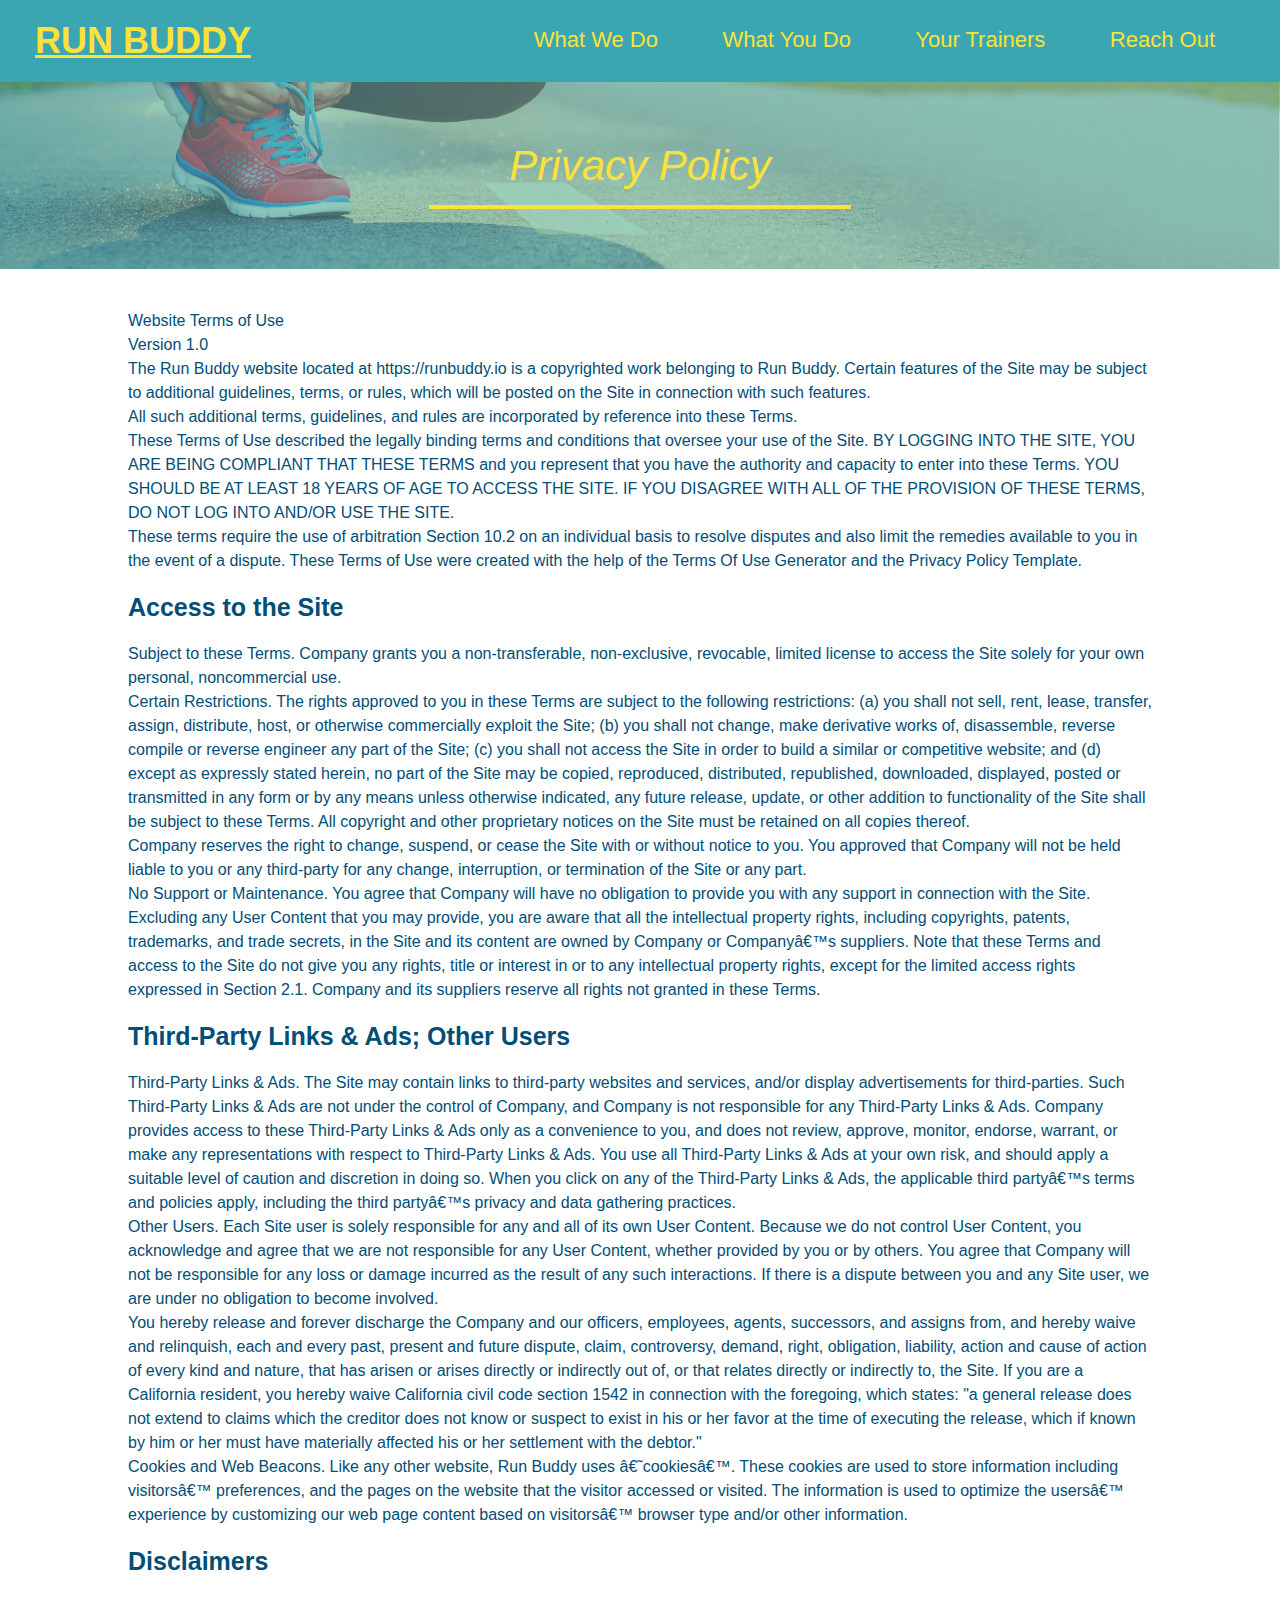
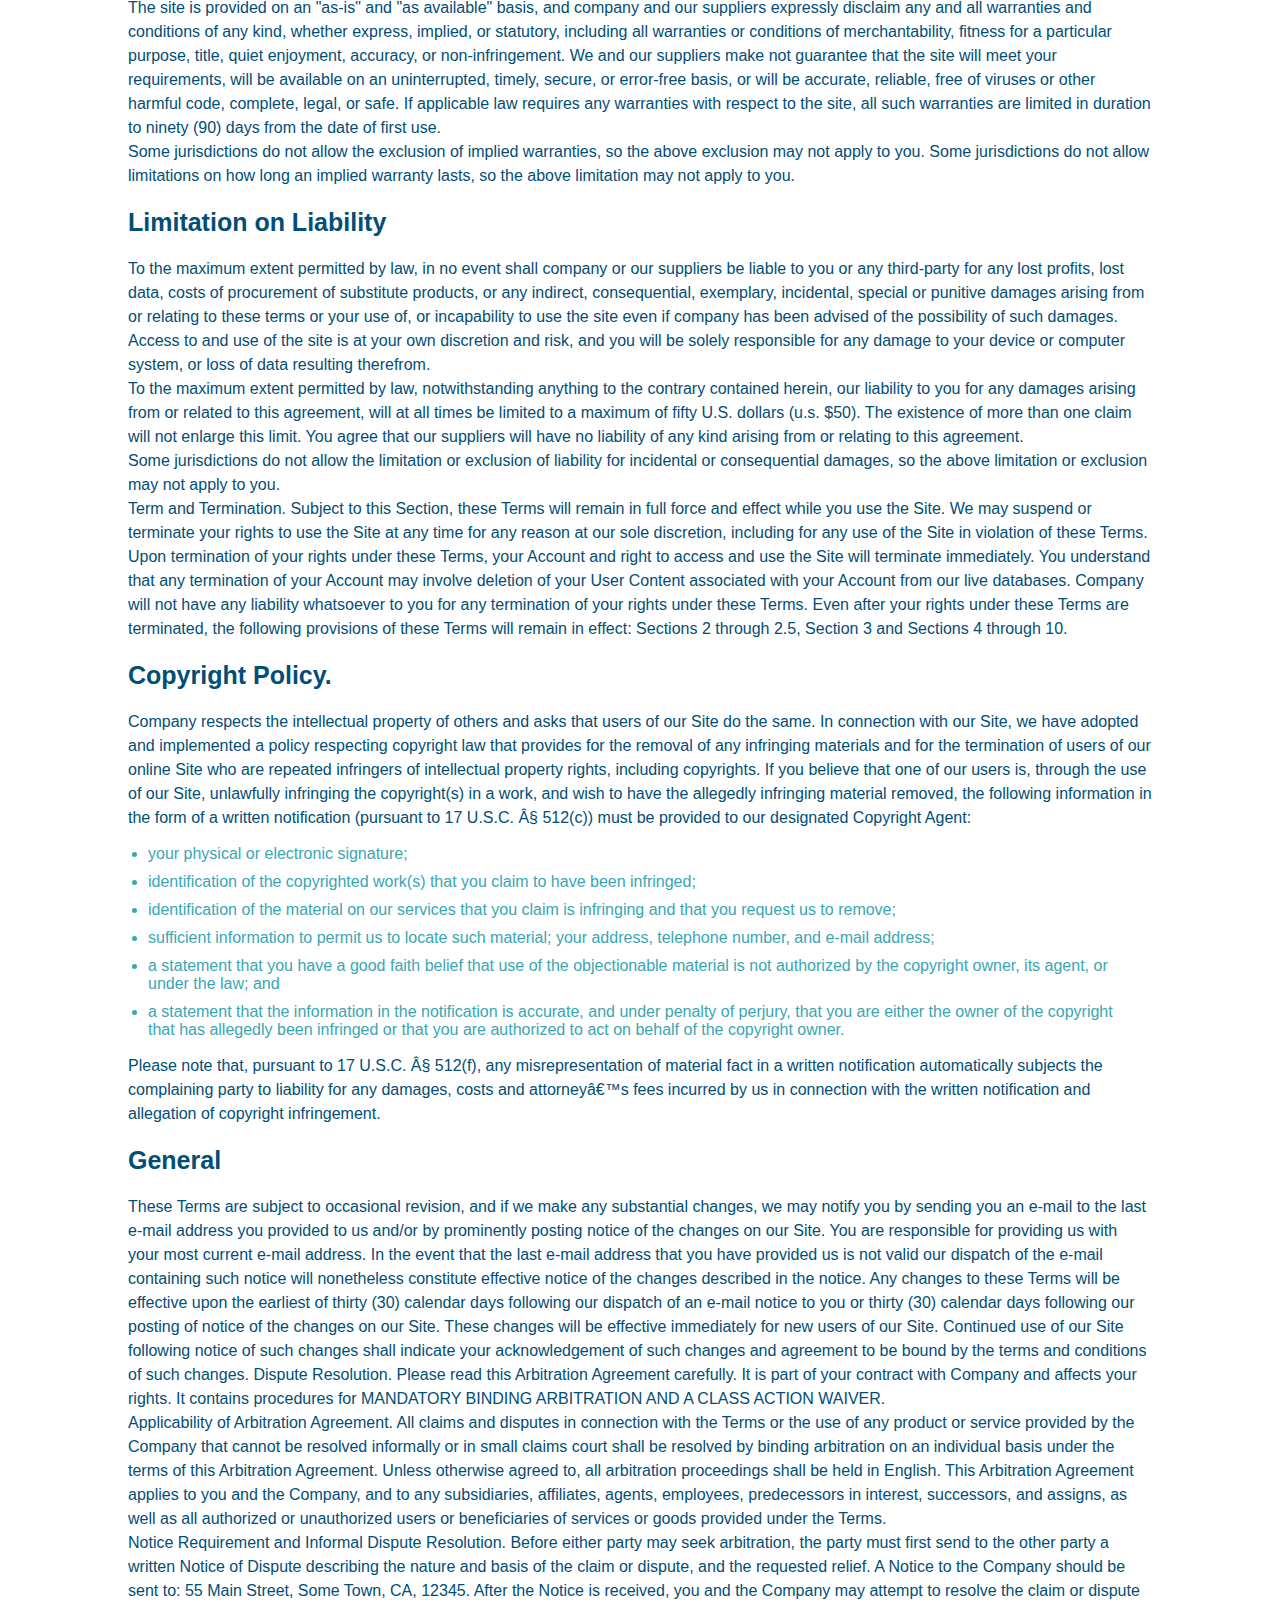
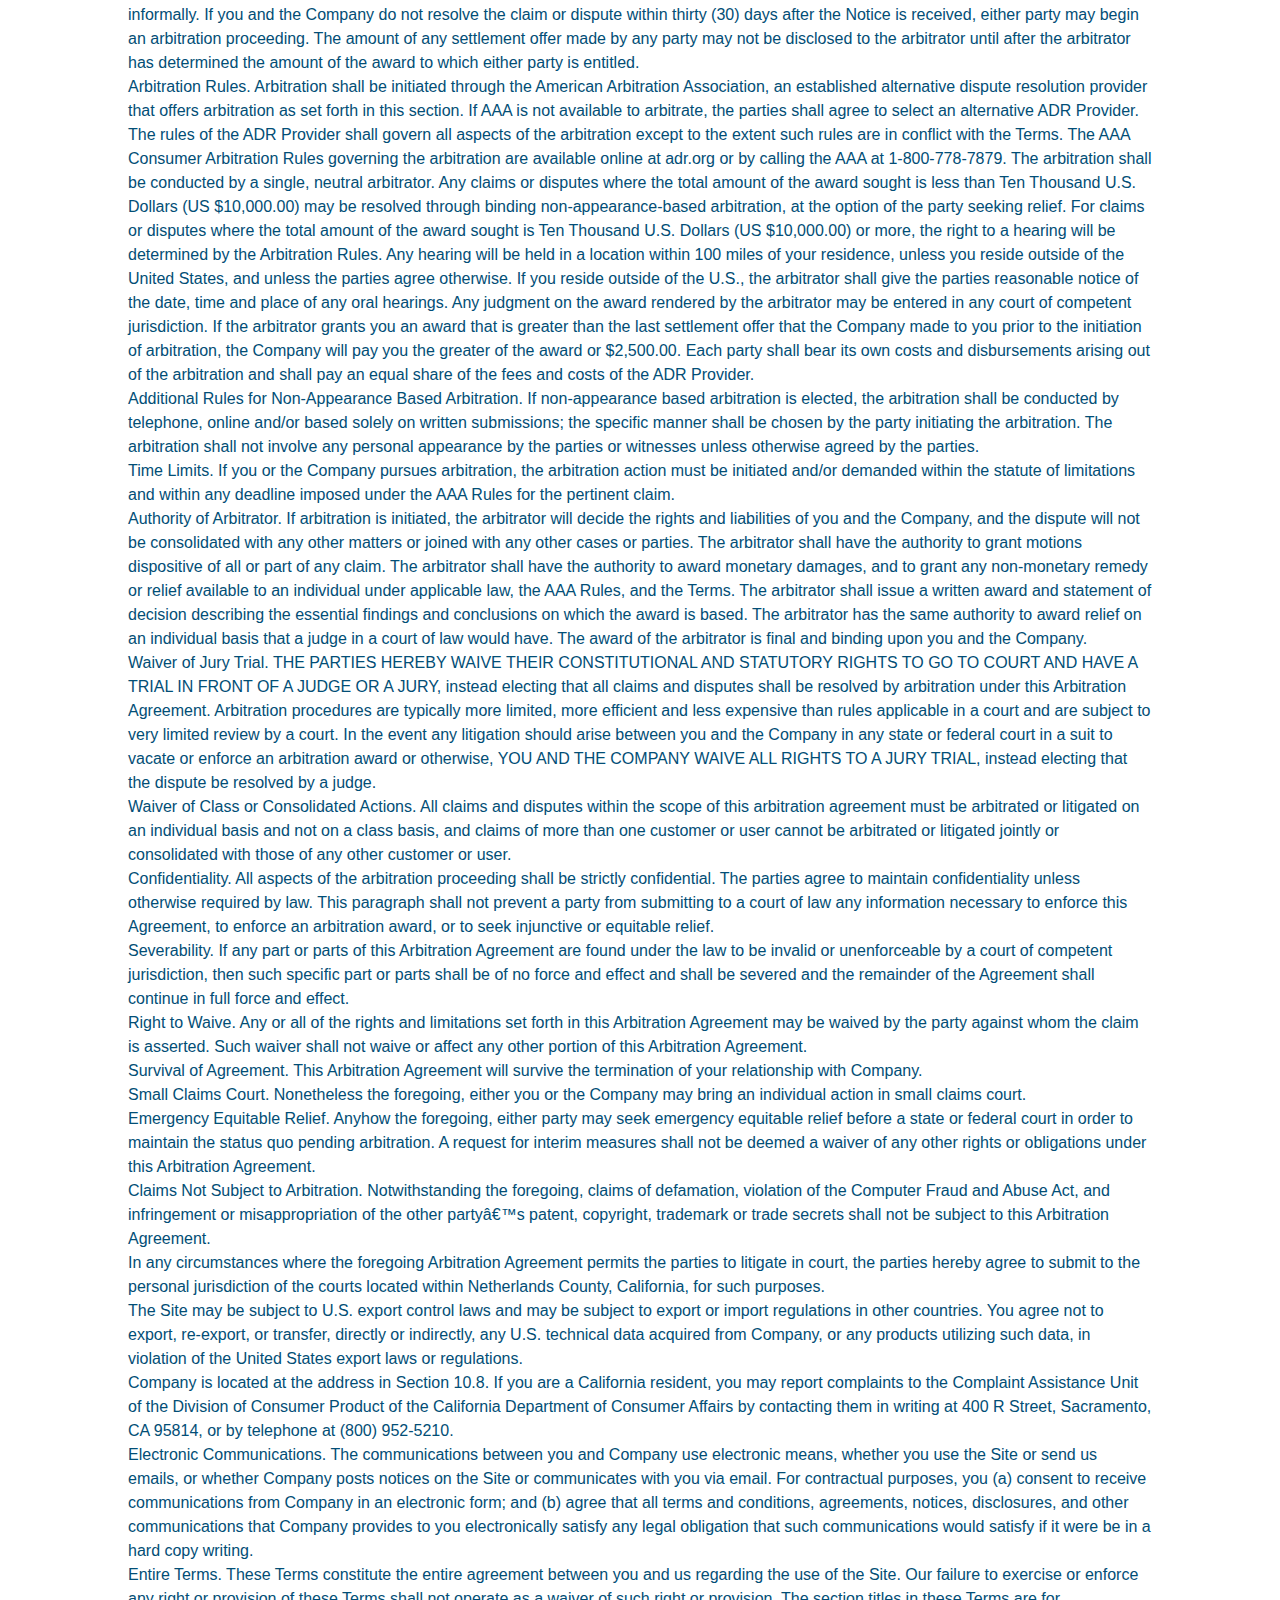
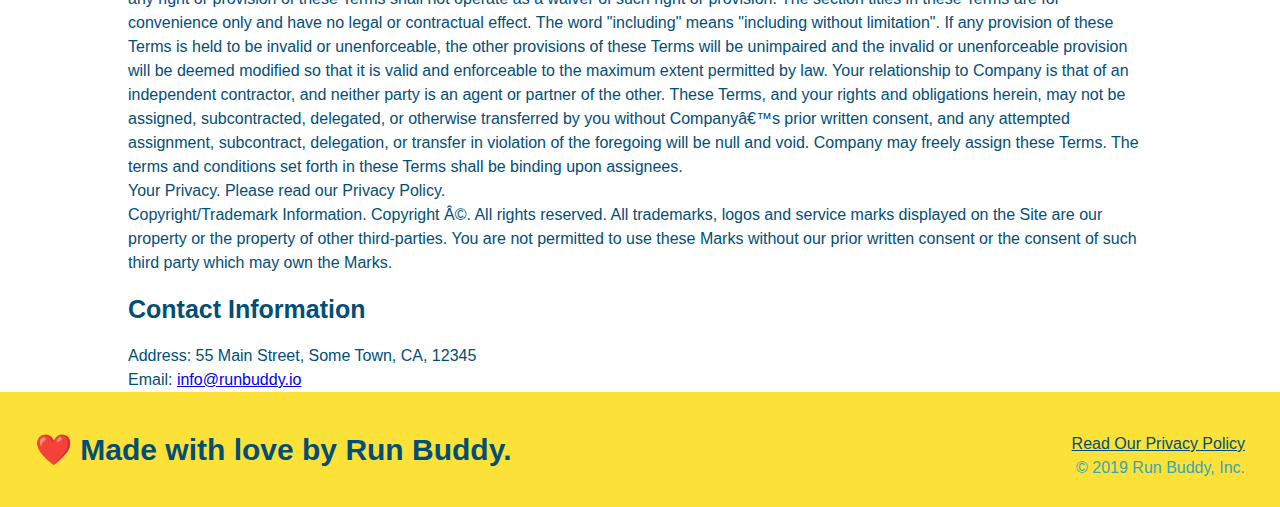
==== commit 7b1e7657: "Revert "Landing Page Version 2.0."" ====
--- a/privacy-policy.html
+++ b/privacy-policy.html
@@ -1,7 +1,6 @@
 <!DOCTYPE html>
 <html lang="en">
   <head>
-    <meta name="viewport" content="width=device-width", initial-scale=1.0/>
     <meta charset="UTF-8" />
     <title>Privacy Policy - Run Buddy</title>
   </head>
--- a/assets/css/style.css
+++ b/assets/css/style.css
@@ -14,9 +14,6 @@
 header {
     padding: 20px 35px;
     background-color: #39a6b2;
-    display: flex;
-    justify-content: space-between;
-    flex-wrap: wrap;
 }
 header h1 {
     font-weight: bold;
@@ -24,6 +21,7 @@
     text-decoration: underline;
     color: #fce138;
     margin: 0;
+    display: inline;
 }
 
 header a {
@@ -32,39 +30,35 @@
 }
 
 header nav {
+    float: right;
     margin: 7px 0;
 }
 
-header nav ul {
-    display: flex;
-    flex-wrap: wrap;
-    justify-content: space-between;
-    align-items: center;
-    list-style: none;
+header nav ul li {
+    display: inline;
 }
 
 header nav ul li a {
-    padding: 10px 15px;
+    margin: 0 30px;
     font-weight: lighter;
-    font-size: 1.55vw;
+    font-size: 22px;
 }
 
 footer {
     background: #fce138;
     width: 100%;
     padding: 40px 35px;
-    display: flex;
-    justify-content: space-between;
-    flex-wrap: wrap;
 }
 
 footer h2 {
+    display: inline;
     color: #024e76;
     font-size: 30px;
     margin: 0;
 }
 
 footer div {
+    float: right;
     line-height: 1.5;
     text-align: right;
 }
@@ -80,45 +74,24 @@
 /* Hero Style Start */
 .hero {
     background-image: url("../images/hero-bg.jpeg");
+    height: 600px;
     background-size: cover;
     background-position: center;
-    display: flex;
-    justify-content: center;
-    flex-wrap: wrap;
-    align-items: flex-start;
-}
- 
-.hero-cta {
-    width: 35%;
-    text-align: right;
-    margin: 3.5%;
-    color: #fff;
-    font-size: 18px;
-    line-height: 1.2;
-}
-
-.hero-cta h2 {
-    font-style: italic;
-    font-size: 55px;
-    color: #fce138;
-}
-
-.hero div p {
-    color: white;
-    font-size: 15px;
-    font-style: normal;
-    display: flex;
-}
+    position: relative;
+}
+/* Hero Style End */
+
 .hero-form {
     background-color: #fce138;
-    opacity: 75%;
     padding: 20px;
+    width: 500px;
     color: #024e76;
     border-style: solid;
     border-width: 3px;
     border-color: #024e76;
-    width: 40%;
-    margin: 3.5%;
+    position: absolute;
+    bottom: 120px;
+    right: 140px;
 }
 
 .hero-form h3 {
@@ -152,6 +125,10 @@
     font-size: 16px;
 }
 /* Hero Styles End */
+
+.intro {
+    text-align: center;
+}
 
 .intro p {
     /* add this alongside your other declarations */
@@ -160,21 +137,20 @@
     color: #39a6b2;
     width: 80%;
     font-size: 20px;
-    text-align: center;
 }
 
 .steps {
+    text-align: center;
     background: #fce138
 }
 
 .section-title {
-    font-size: 48px;
-    color: #024e76;
+    font-size: 55px;
+    color: #024e76;
+    margin-bottom: 35px;
+    padding: 0 100px 20px 100px;
+    display: inline-block;
     border-bottom: 3px solid;
-    padding-bottom: 20px;
-    text-align: center;
-    margin: 0 auto 35px auto;
-    width: 50%
 }
 
 .primary-border {
@@ -185,78 +161,54 @@
     border-color: #39a6b2;
 }
 
-.step {
-    margin: 50px auto;
-    padding-bottom: 50px;
-    width: 80%;
-    border-bottom: 1px solid #39a6b2;
-    display: flex;
-    flex-wrap: wrap;
-    align-items: center;
-    justify-content: space-between;
-}
-
-.step h3 {
+.steps div {
+    margin-bottom: 80px;
+}
+
+.steps img {
+    width: 15%;
+    margin: 10px 0;
+}
+
+.steps h3 {
     color: #024e76;
     font-size: 46px;
-    flex: 1 30%;
-}
-
-.step-info {
-    flex: 2 70%;
-    display: flex;
-    flex-wrap: wrap;
-    align-items: center;
-}
-
-.step-text {
-    flex: 12;
-}
-
-.step-text p {
+    margin-top: 10px;
+}
+
+.steps p {
     color: #39a6b2;
-    font-size: 18px;
-}
-
-.step-text h4 {
-    font-size: 26px;
-    line-height: 1.5;
-    color: #024e76;
-}
-
-.step-img {
-    flex: 1 12%;
-    margin-right: 20px;
-}
-
-.step-img img {
-    max-width: 100%;
+    font-size: 23px;
+}
+
+.steps span {
+    font-size: 38px;
 }
 
 .trainers {
-    width: 100%;
-    margin: 0 auto;
-    display: flex;
-    flex-wrap: wrap;
-    justify-content: space-around;
+    text-align: center;
+    
 }
 
 .trainer {
-    margin: 20px;
+    width: 900px;
+    margin: 0 auto 30px auto;
     background: #024e76;
     color: #fce138;
-    flex: 1;
+    overflow: auto;
 }
 
 .trainer img {
-    width: 100%;
+    width: 35%;
+    float: left;
     overflow: auto;
 }
 
 .trainer-bio {
-    padding: 25px;
+    padding: 35px;
+    float: left;
+    width: 65%;
     overflow: auto;
-    line-height: 1.3;
 }
 
 .text-left {
@@ -267,27 +219,26 @@
     text-align: right;
 }
 
-.flex-row {
-    display: flex;
-}
-
 .trainer-bio h3 {
-    font-size: 28px;
+    font-size: 32px;
+    margin-bottom: 8px;
 }
 
 .trainer-bio h4 {
     font-weight: lighter;
-    font-size: 22px;
-    margin-bottom: 15px;
+    font-size: 26px;
+    margin-bottom: 25px;
 }
 
 .trainer-bio p {
     font-size: 17px;
+    line-height: 1.3;
 }
 
 /* REACH OUT STYLES START */
 .contact {
     background-color: #024e76;
+    text-align: center;
 }
 
 .secondary-borders {
@@ -300,22 +251,17 @@
     color: #fce138;
 }
 
-.contact-info {
-    display: flex;
-    justify-content: space-between;
-    flex-wrap: wrap;
-}
-
-.contact-info > * {
-    flex: 1;
-    margin: 15px;
-}
-
 .contact-info iframe {
+    width: 400px;
     height: 400px;
 }
 
 .contact-info div {
+    width: 410px;
+    display: inline-block;
+    vertical-align: top;
+    text-align: left;
+    margin: 30px 0 0 60px;
     color: white;
 }
 
@@ -328,61 +274,12 @@
 .contact-info p, .contact-info address {
     margin: 20px 0;
     line-height: 1.5;
-    font-size: 16px;
+    font-size: 20px;
     font-style: normal;
 }
 
-.contact-form input, .contact-form textarea {
-    border: 1px solid #024e76;
-    display: block;
-    padding: 7px 15px;
-    font-size: 16px;
-    color: #024e76;
-    width: 100%;
-    margin-bottom: 15px;
-    margin-top: 5px;
-}
-
-.contact-form button {
-    width: 100%;
-    border: none;
-    background: #fce138;
-    color: #024e76;
-    text-align: center;
-    padding: 15px 0;
-    font-size: 16px;
-}
-
 .contact-info a {
     color: #fce138;
 }
 
-/* REACH OUT STYLES END */
-
-/* UTILITIES */
-.text-left {
-    text-align: left;
-  }
-  
-  .text-right {
-    text-align: right;
-  }
-  
-  .flex-row {
-    display: flex;
-  }
-
-  /* MEDIA QUERY FOR SMALLER DESKTOP SCREENS AND SMALLER */
-  @media screen and (max-width: 980px) {
-
-  }
-
-  /* MEDIA QUERY FOR TABLETS AND SMALLER */
-  @media screen and (max-width 768px) {
-    
-  }
-
-  /* MEDIA QUERY FOR MOBILE PHONES AND SMALLER */
-  @media screen and (max-width: 575px) {
-      
-  }+/* REACH OUT STYLES END */